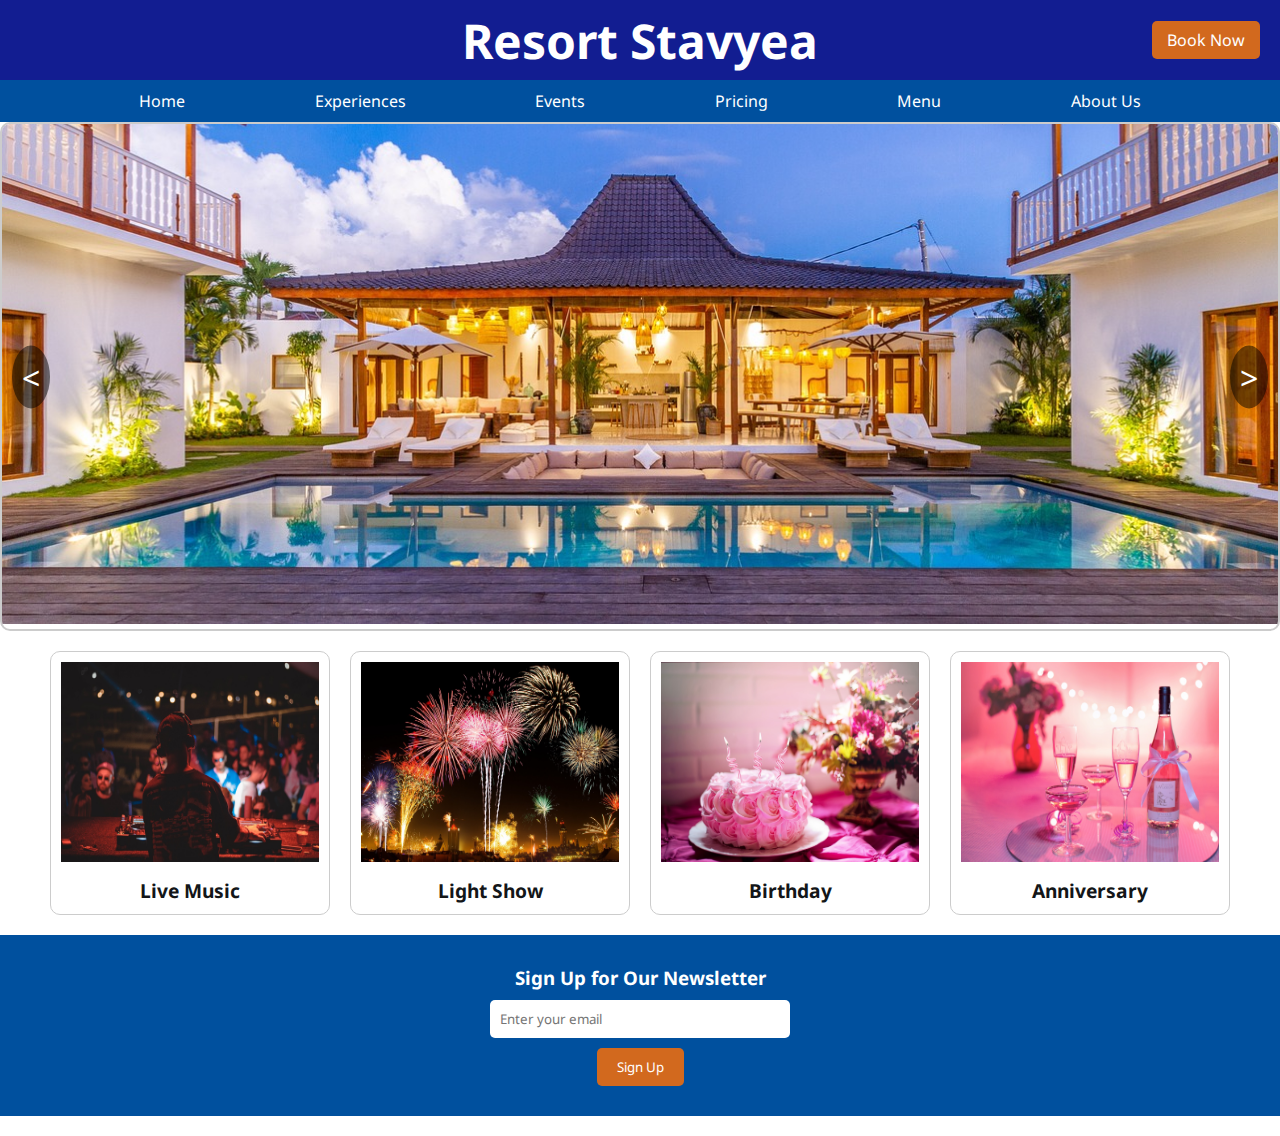
==== Project/events.html @ c801305b "Add files via upload" ====
<!DOCTYPE html>
<link rel="stylesheet" href="style.css">
<html lang="en">

<head>
    <meta charset="UTF-8">
    <meta name="viewport" content="width=device-width, initial-scale=1.0">
    <script src="weather.js"></script>
    <script src="slider.js" defer></script>
    <script src="form.js" defer></script>
    <title>Resort Stavyea</title>
</head>



<body>
    <header>
        <div id="Name">
            <div class="weather"></div>

            <div class="logo">
                <h1>Resort Stavyea</h1>
            </div>

            <a href="#" class="book-now">Book Now</a>
        </div>

        <div id="navigation">
            <nav>
                <ul>
                    <li><a href="./index.html">Home</a></li>
                    <li><a href="./experiences.html">Experiences</a></li>
                    <li><a href="./events.html">Events</a></li>
                    <li><a href="./pricing.html">Pricing</a></li>
                    <li><a href="./menu.html">Menu</a></li>
                    <li><a href="./aboutUs.html">About Us</a></li>
                </ul>
            </nav>
        </div>
    </header>


    <section class="image-lr">
        <button id="slider-left" class="lr-btn left-btn">&lt;</button>
        <img id="big-image" src="./Images/Image.2.jpg" alt="lr Image">
        <button id="slider-right" class="lr-btn right-btn">&gt;</button>
    </section>


    <main class="content">

        <section class="activities">
            <div class="activity-box">
                <img src="./Images/Image.E4.jpg" alt="Live Music">
                <h3>Live Music</h3>
            </div>
            <div class="activity-box">
                <img src="./Images/Image.E2.jpg" alt="Light Show">
                <h3>Light Show</h3>
            </div>
            <div class="activity-box">
                <img src="./Images/Image.E3.jpg" alt="Birthday">
                <h3>Birthday</h3>
            </div>
            <div class="activity-box">
                <img src="./Images/Image.E1.jpg" alt="Anniversary">
                <h3>Anniversary</h3>
            </div>
        </section>



        <section class="newsletter">
            <form class="newsletter-form">
                <h3>Sign Up for Our Newsletter</h3>
                <input id="email" type="email" placeholder="Enter your email" required>
                <button type="submit">Sign Up</button>
            </form>
        </section>
    </main>

</body>

</html>
---- Project/style.css ----
@import url(https://fonts.googleapis.com/css?family=Droid+Sans);

* {
    margin: 0;
    padding: 0;
    box-sizing: border-box;
    font-family: 'Droid Sans', sans-serif;
}

#Name {
    display: flex;
    justify-content: center;
    align-items: center;
    background-color: #121d91;
    color: white;
    padding: 10px 20px;
    position: relative;
    height: 80px;
}

#Name .logo {
    font-size: 1.5em;
    font-weight: bold;
    position: absolute;
    left: 50%;
    transform: translateX(-50%);
}

/* weather */
#Name .weather {
    display: flex;
    font-size: 1em;
    margin-right: auto;
    margin-left: 100px;
    width: 20%;
    max-width: 200px;
    height: 100%;
}

#Name .weather img {
    width: 40%;
    height: 100%;
    object-fit: contain;
    border-radius: 5px;
}

#Name .weather span {
    margin-top: 2px;
    width: 40%;
    height: 100%;
    border-radius: 5px;
    padding: 22px
}


/* book now button */
#Name .book-now {
    margin-left: 20px;
    background-color: chocolate;
    color: white;
    padding: 8px 15px;
    text-decoration: none;
    border-radius: 5px;
}

#Name .book-now:hover {
    background-color: rgb(226, 162, 116);
}


/* navigation bar */
#navigation nav {
    background-color: #00509e;
    padding: 10px 20px;
}

#navigation ul {
    list-style: none;
    display: flex;
    justify-content: space-evenly;
}

#navigation ul li a {
    color: white;
    text-decoration: none;
    font-size: 1em;
    padding: 5px 10px;
}

#navigation ul li a:hover {
    background-color: #28619a;
    border-radius: 5px;
}


/* hero image, taglines and buttons */

.hero {
    position: relative;
    height: 600px;
    overflow: hidden;
}

.hero img {
    width: 100%;
    height: 100%;
    object-fit: cover;
}

.hero .tagline {
    position: absolute;
    right: 20px;
    bottom: 400px;
    color: white;
    background-color: rgba(156, 153, 153, 0.6);
    padding: 20px;
    border-radius: 5px;
    text-align: left;
    max-width: 400px;
    
}

.hero .tagline2 {
    position: absolute;
    bottom: 0;
    width: 100%;
    text-align: center;
    padding: 10px;
}

.hero .tagline p {
    margin: 0 0 10px 0;
    font-size: 1em;
   
}

.hero .explore-btn {
    background-color: chocolate;
    color: white;
    text-decoration: none;
    padding: 10px 20px;
    border-radius: 5px;
}

.hero .explore-btn:hover {
    background-color: rgb(219, 154, 107);
}

/* welcome text */
.welcome-section {
    text-align: center;
    background-color: rgba(156, 153, 153, 0.6);
    color: white;
    padding: 20px;
}

.welcome-section a.book-now {
    background-color: chocolate;
    color: white;
    padding: 10px 20px;
    text-decoration: none;
    border-radius: 5px;
    display: inline-block;
    margin-top: 10px;
}

.welcome-section a.book-now:hover {
    background-color: rgb(221, 151, 102);
}

/* map section */
.map {
    display: flex;
    justify-content: space-between;
    align-items: stretch;
    gap: 20px;
    height: 300px;
    padding: 20px;
    background-color: #00509e;


}


.map .text {
    flex: 1;
    display: flex;
    flex-direction: column;
    justify-content: center;
    padding: 15px;
    border-radius: 8px;

    color: white;
    text-align: center;

}

.map .text h2 {
    margin-bottom: 10px;
    font-size: 1.5em;
    line-height: 1.2;
}

.map .text p {
    margin: 5px 0;
    font-size: 1em;
    line-height: 1.5;

}

.map .image-container {
    flex: 1;
    display: flex;
    justify-content: center;
    align-items: center;
    border-radius: 8px;
    overflow: hidden;


}

.map .image-container img {
    width: 100%;
    height: 100%;
    object-fit: contain;
    border-radius: 8px;
}


/* events image and left-right button */

.image-lr {
    position: relative;
    max-width: 100%;
    border: 2px solid #ccc;
    border-radius: 10px;
    overflow: hidden;
    ;
}

.image-lr img {
    width: 100%;
    height: 500px;
    object-fit: cover;
}

.lr-btn {
    position: absolute;
    top: 50%;
    transform: translateY(-50%);
    background-color: rgba(0, 0, 0, 0.5);
    color: white;
    border: none;
    font-size: 2rem;
    cursor: pointer;
    padding: 10px;
    border-radius: 50%;
}

.lr-btn.left-btn {
    left: 10px;
}

.lr-btn.right-btn {
    right: 10px;
}

/* activities box-events */

.activities {
    display: flex;
    justify-content: space-between;
    gap: 20px;
    flex-wrap: wrap;
    margin: 20px 50px;
}

.activity-box {
    text-align: center;
    border-radius: 5px;
    padding: 10px;
    flex: 1;
    border: 1px solid #ccc;
    border-radius: 10px;
}

.activity-box h3 {
    margin-top: 10px;
    font-size: 1.2rem;
    color: #131618;
}


.activity-box img {
    width: 100%;
    height: 200px;
}


/* Newsletter for events */
.newsletter {
    text-align: center;
    background-color: #00509e;
    color: white;
    padding: 30px;
    margin: 20px 0;
}

.newsletter-form {
    display: flex;
    flex-direction: column;
    align-items: center;
}

.newsletter-form input {
    margin-bottom: 10px;
    margin-top: 10px;
    padding: 10px;
    width: 300px;
    border: none;
    border-radius: 5px;
}

.newsletter-form button {
    padding: 10px 20px;
    border: none;
    background: chocolate;
    color: white;
    border-radius: 5px;
}



/* responsiveness */
.newsletter-form button:hover {
    background-color: rgb(230, 161, 112);
}

@media (max-width: 768px) {
    #Name {
        flex-direction: column;
        gap: 10px;
    }
}


/* experiences-boxes */

.container {
    display: flex;
    gap: 20px;
    margin-top: 50px;
    margin-left: 50px;
    margin-right: 50px;
}

.experience-box {
    background-color: white;
    border: 1px solid #ccc;
    border-radius: 10px;
    width: 600px;
    height: 400px;
    text-align: center;
    overflow: hidden;
}

.experience-box img {
    width: 100%;
    height: 300px;
    border-bottom: 1px solid #ccc;

}



/* experiences-form*/
.suggestion-form {
    margin-top: 40px;
    margin-left: 30%;
    margin-right: 30%;
    padding: 20px;
    background-color: #00509e;
    border: 1px solid #ccc;
    border-radius: 10px;
    color: white;
}

.suggestion-form h2 {
    text-align: center;
    margin-bottom: 10px;
    font-size: 1.8rem;
    color: white;
}

.suggestion-form p {
    text-align: center;
    margin-bottom: 20px;
}

.suggestion-form form {
    display: flex;
    flex-direction: column;
    gap: 15px;
}

.suggestion-form label {
    font-size: 1rem;
    color: white;
}

.suggestion-form input,
.suggestion-form textarea {
    padding: 10px;
    border: 1px solid #ccc;
    border-radius: 5px;
    font-size: 1rem;
    width: 100%;
}

.suggestion-form button {
    padding: 10px 20px;
    border: none;
    background: chocolate;
    color: white;
    cursor: pointer;
    border-radius: 5px;
    font-size: 1rem;
    transition: background-color 0.3s;
}

.suggestion-form button:hover {
    background-color: #e1a85e;
}


/* Pricing page*/

.pricing {
    text-align: center;
    padding: 20px;
}

.pricing h1 {
    font-size: 2rem;
    color: #0f1011;
    margin-bottom: 10px;
}

.pricing p {
    font-size: 1.2rem;
    margin-bottom: 30px;
}


.pricing-container {
    display: flex;
    justify-content: space-between;
    gap: 20px;
    flex-wrap: wrap;
    align-items: flex-start;

}

.pricing-left {
    display: flex;
    flex-direction: column;
    gap: 20px;
    flex: 2;

}

.right-box {
    flex: 1;
    display: flex;


}

.right-box img {
    border-radius: 10px;
    height: 100%;
}

.pricing-box {
    background-color: white;
    border: 1px solid #ccc;
    border-radius: 10px;
    padding: 20px;
    text-align: center;
    height: 100%;
}

.pricing-box h2 {
    font-size: 1.5rem;
    color: #191b1e;
    margin-bottom: 15px;
}

.pricing-box .price {
    font-size: 2rem;
    font-weight: bold;
    color: #207136;
    margin-bottom: 15px;
}

.pricing-box .price span {
    font-size: 1rem;
    color: #333;
}

.pricing-box ul {
    list-style: none;
    text-align: left;
    margin: 20px 0;
    padding: 0;
}

.pricing-box ul li {
    font-size: 1rem;
    margin-bottom: 10px;
}

.pricing-box .select-plan {
    display: inline-block;
    padding: 10px 20px;
    background-color: chocolate;
    color: white;
    text-decoration: none;
    border-radius: 5px;
}

.pricing-box .select-plan:hover {
    background-color: rgb(219, 170, 136);
}


/* about us page*/

.about {
    text-align: center;
    margin: 40px 0;
}

.about h1 {
    font-size: 2rem;
    color: #0c0d0e;
    margin-bottom: 20px;
}

.about p {
    font-size: 1rem;
    line-height: 1.6;
    margin-bottom: 15px;
    max-width: 800px;
    margin-left: auto;
    margin-right: auto;
}


.contact {
    background-color: #00509e;
    color: white;
    border: 1px solid #ccc;
    border-radius: 10px;
    padding: 20px;
    margin-top: 40px;
    margin-left: 15%;
    margin-right: 15%;
}

.contact h2 {
    text-align: center;
    font-size: 1.8rem;
    color: white;
    margin-bottom: 10px;
}

.contact p {
    text-align: center;
    margin-bottom: 20px;
}

.contact form {
    display: flex;
    flex-direction: column;
    gap: 15px;

}

.contact label {
    font-size: 1rem;
    color: white;
}

.contact input,
.contact textarea {
    padding: 10px;
    border: 1px solid #ccc;
    border-radius: 5px;
    font-size: 1rem;
    width: 100%;
}

.contact button {
    padding: 10px 20px;
    border: none;
    background: chocolate;
    color: white;
    cursor: pointer;
    border-radius: 5px;
    font-size: 1rem;
}

.contact button:hover {
    background-color: rgb(185, 142, 112);
}

/* menu page*/

.menu-container {
    display: flex;
    flex-wrap: wrap;
}

.menu-item {
    /* flex-grow: 1; */
    margin: 20px;
    border: 1px solid #ccc;
    display: flex;
    flex-direction: column;
}


.cart-container {
    display: flex;
    flex-wrap: wrap;
}

.cart-item {
    /* flex-grow: 1; */
    margin: 20px;
    border: 1px solid #ccc;
    display: flex;
    flex-direction: column;
}

.cart-count-container {
    position: absolute;
}

.cart-count {
    position: relative;
    bottom: 15px;
    left: 15px;
    background-color: chocolate;
    color: white;
    padding: 5px 10px;
    border-radius: 50%;
}
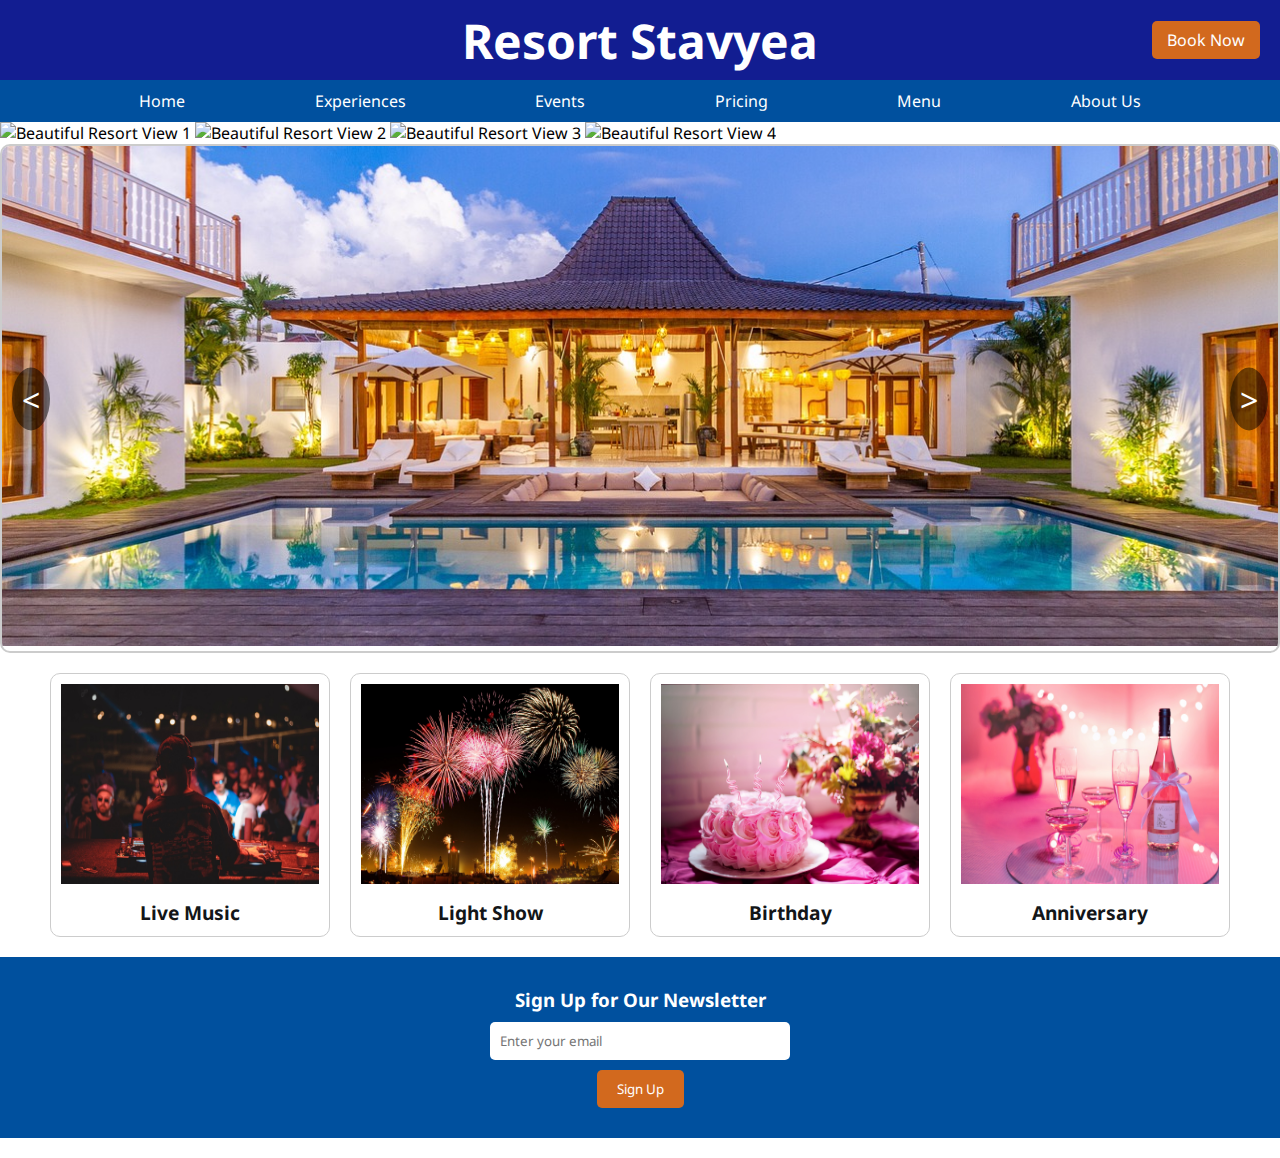
==== commit 930e42a1: "Update events.html" ====
--- a/Project/events.html
+++ b/Project/events.html
@@ -1,17 +1,15 @@
 <!DOCTYPE html>
-<link rel="stylesheet" href="style.css">
 <html lang="en">
 
 <head>
     <meta charset="UTF-8">
     <meta name="viewport" content="width=device-width, initial-scale=1.0">
+    <link rel="stylesheet" href="style.css">
     <script src="weather.js"></script>
     <script src="slider.js" defer></script>
     <script src="form.js" defer></script>
     <title>Resort Stavyea</title>
 </head>
-
-
 
 <body>
     <header>
@@ -39,6 +37,15 @@
         </div>
     </header>
 
+    <!-- Carousel Section -->
+    <section class="carousel-container">
+        <div class="carousel">
+            <img src="./Images/carousel1.jpg" alt="Beautiful Resort View 1">
+            <img src="./Images/carousel2.jpg" alt="Beautiful Resort View 2">
+            <img src="./Images/carousel3.jpg" alt="Beautiful Resort View 3">
+            <img src="./Images/carousel4.jpg" alt="Beautiful Resort View 4">
+        </div>
+    </section>
 
     <section class="image-lr">
         <button id="slider-left" class="lr-btn left-btn">&lt;</button>
@@ -46,9 +53,7 @@
         <button id="slider-right" class="lr-btn right-btn">&gt;</button>
     </section>
 
-
     <main class="content">
-
         <section class="activities">
             <div class="activity-box">
                 <img src="./Images/Image.E4.jpg" alt="Live Music">
@@ -68,8 +73,6 @@
             </div>
         </section>
 
-
-
         <section class="newsletter">
             <form class="newsletter-form">
                 <h3>Sign Up for Our Newsletter</h3>
@@ -78,7 +81,6 @@
             </form>
         </section>
     </main>
-
 </body>
 
-</html>+</html>
